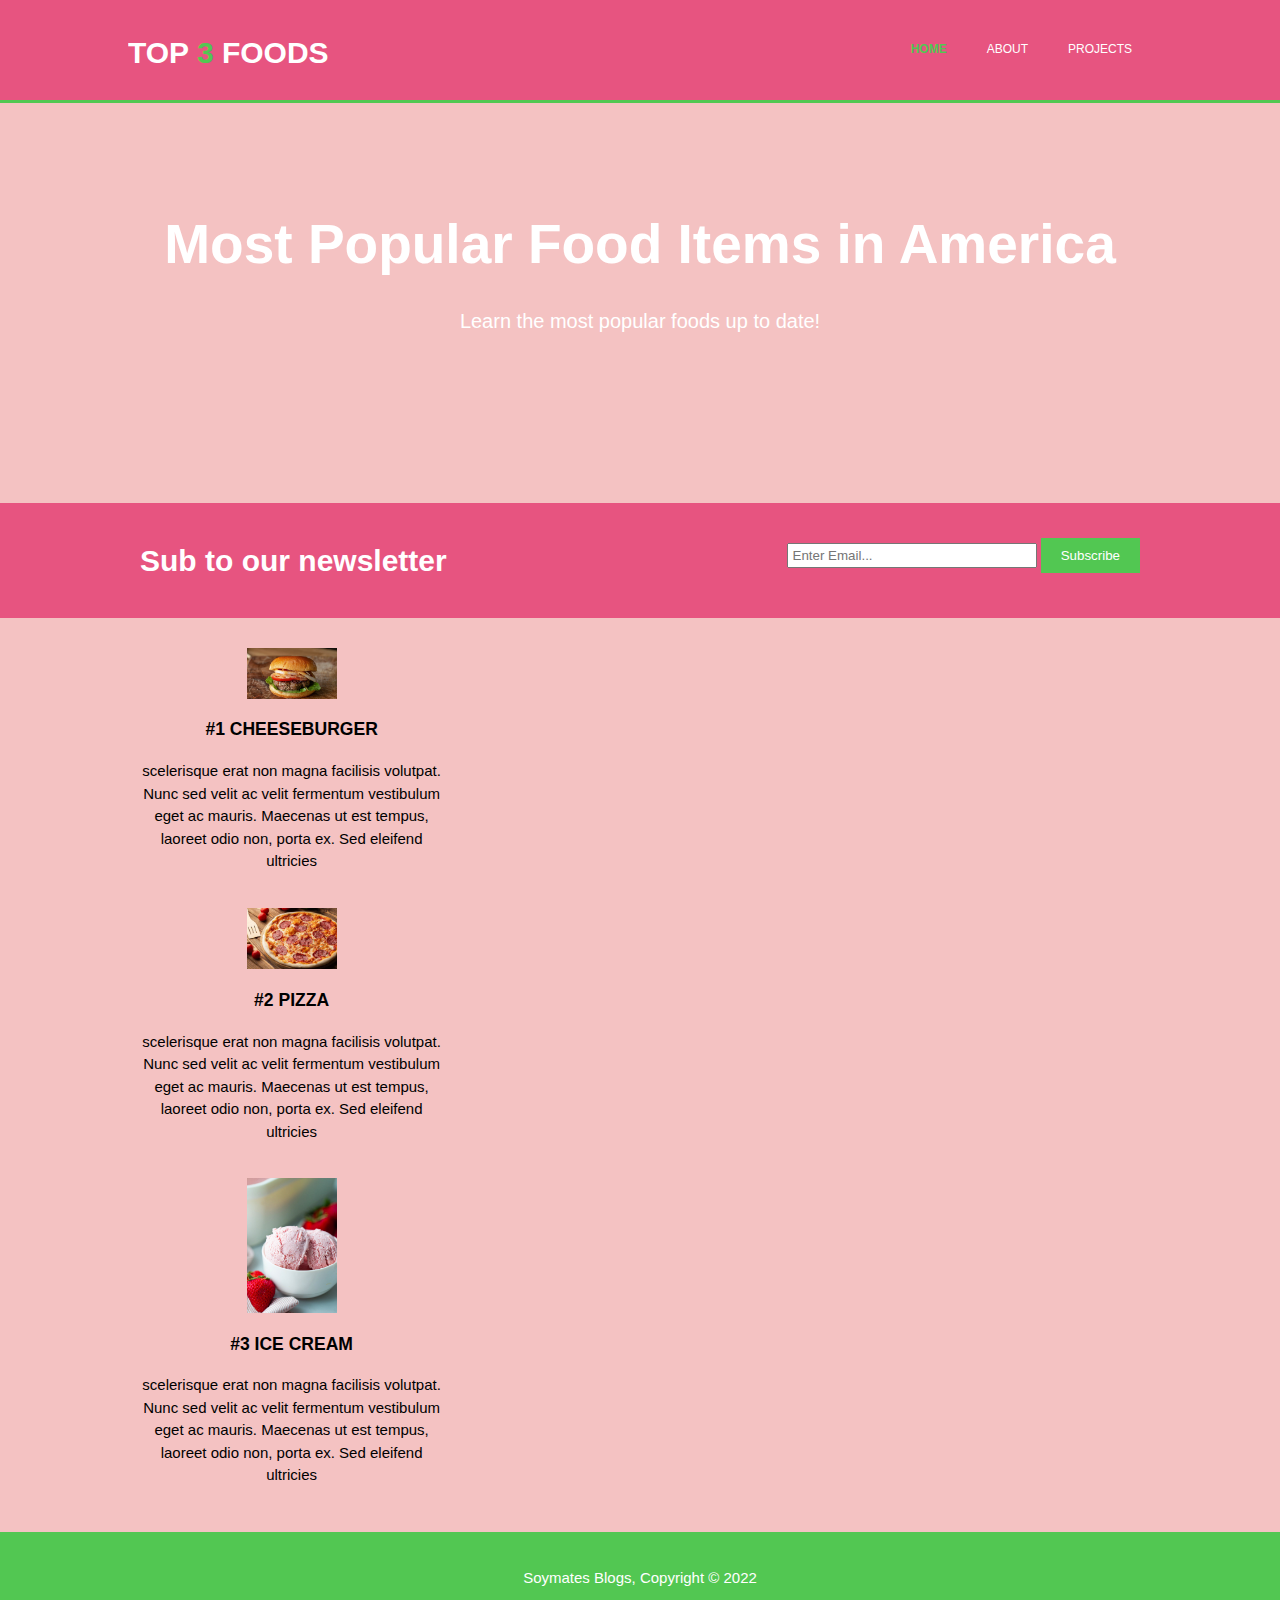
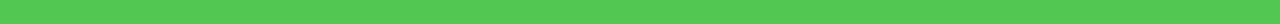
==== index.html @ 52c76410 "Update index.html" ====
<html>
    <head>
        <title>America | Top 3 foods</title>
        <link rel="stylesheet" href="style.css">
      </head>
        <body>
            <header>
                <div class="container">
                    <div id="branding">
                        <h1>TOP <span class="highlight">3</span> FOODS</h1>
                    </div>
                    <nav>
                        <u1>
                        <li class="current"><a href="index.html">Home</a></li>
                        <li><a href="about.html">About</a></li>
                        <li><a href="services.html">Projects</a></li>
                    </u1></nav>
                </div>
            </header>
            <section id="showcase"><div class="container">
                <h1>Most Popular Food Items in America</h1>
                <p>Learn the most popular foods up to date!</p>
            </div>

            </section>
            <section id="newsletter">
                <div class="container">
                    <h1> Sub to our newsletter </h1>
                    <form>
<input type="email" placeholder= "Enter Email...">
<button type="submit" class="button_1">Subscribe</button>
                    </form>
                </div>
            </section>
        </section>
        <section id ="boxes">
        <div class="container">
            <div class="box">
                <img src="img/ch.jpg">
                <h3>#1 CHEESEBURGER</h3>
                <p>scelerisque erat non magna facilisis volutpat. Nunc sed velit ac velit fermentum vestibulum eget ac mauris. Maecenas ut est tempus, laoreet odio non, porta ex. Sed eleifend ultricies </p>
            </div>
        </div>
        <div class="container">
        <div class="box">
            <img src="img/pizza.jpg">
            <h3>#2 PIZZA</h3>
            <p>scelerisque erat non magna facilisis volutpat. Nunc sed velit ac velit fermentum vestibulum eget ac mauris. Maecenas ut est tempus, laoreet odio non, porta ex. Sed eleifend ultricies </p>
        </div>
    </div>
    </div>
    <div class="container">
    <div class="box">
        <img src="img/ice.jpg">
        <h3>#3 ICE CREAM</h3>
        <p>scelerisque erat non magna facilisis volutpat. Nunc sed velit ac velit fermentum vestibulum eget ac mauris. Maecenas ut est tempus, laoreet odio non, porta ex. Sed eleifend ultricies </p>
    </div>
</div>
</div>
        </section>
        <footer>
            <div class="container">
            <p>Soymates Blogs, Copyright &copy; 2022</p>
        </div>
        </footer>
        </body>
    
</html>
---- style.css ----
body{
    font:15px/1.5 Arial, Helvetica, sans-serif;
    padding:0;
    margin:0;
    background-color:F4C2C2;
}

.container{
    width:80%;
    margin: auto;
    overflow:hidden;
}


header{
    background:#E75480;
    color:#ffffff;
    padding-top:30px;
    min-height:70px;
    border-bottom:rgb(82, 199, 82) 3px solid;
}

ul{
    margin:0;
    padding:0;
}


.button_1{
    height:35px;
    background:rgb(82, 199, 82);
    border:0;
    padding-left:20px;
    padding-right:20px;
    color:#ffffff;
}

.dark{
    padding:15px;
    background:#E75480;
    color:white;
    margin-top:10px;
    margin-bottom:10px;
}
header a{
    color:#ffffff;
    text-decoration: wavy;
    text-transform: uppercase;
    font-size:12px;
}

header li{
    float:left;
    display:inline;
    padding: 0 20px 0 20px;
}

header #branding{
    float: left;
}

header #branding h1{
    margin:0;
}

header nav{
    float:right;
    margin-top:10px;
}

header .highlight, header .current a {
    color:rgb(82, 199, 82);
    font-weight:bold;
}

header a:hover{
    color:#ffffff;
    font-weight:bold;
}
/* FIXXXXXXXXXXX*/
#showcase{
    min-height:400px;
    background:url('img/showcase.jpg') no-repeat 0 -400px;
    text-align: center;
    color:#ffffff;
}

#showcase h1{
    margin-top:100px;
    font-size:55px;
    margin-bottom:10px;
}

#showcase p{
    font-size:20px;
}
/*newsletter*/

#newsletter{
    padding:15px;
    color:#ffffff;
    background:#E75480;
}

#newsletter h1{
    float:left;
}

#newsletter form{
    float:right;
    margin-top:20px;
}

#newsletter input[type="email"]{
    padding:4px;
    height:25px;
    width:250px;
}

/* Boxes */

#boxes{
    margin-top:20px;
}

#boxes .box{
    float:left;
    text-align:center;
    width:30%;
    padding:10px;
}

#boxes .box img{
    width:90px;
}
/* sidebar*/
aside#sidebar{
    float:right;
    width:30%;
    margin-top:10px;
}
/*Main-col*/
article#main-col{
    float:left;
    width:65%;
}
footer{
    padding:20px;
    margin-top:20px;
    color:#ffffff;
    background-color:rgb(82, 199, 82);
    text-align:center;
}
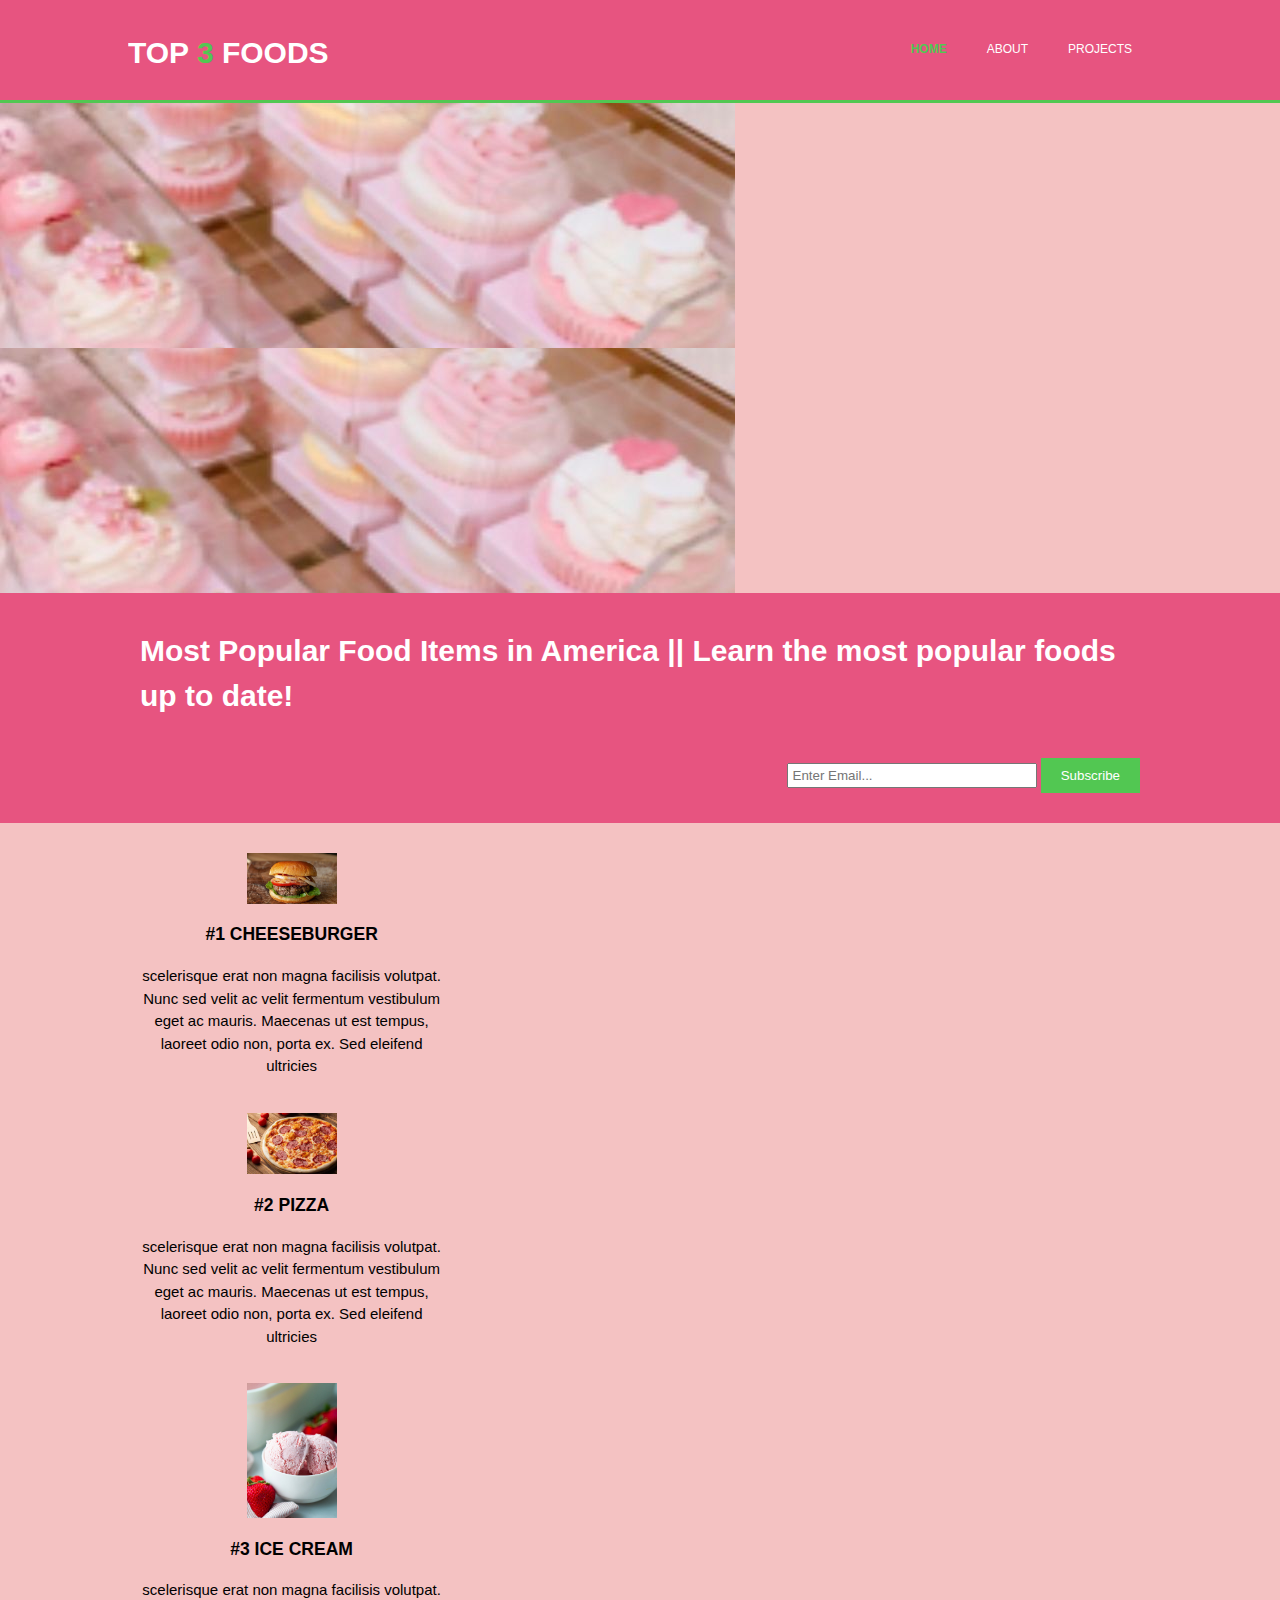
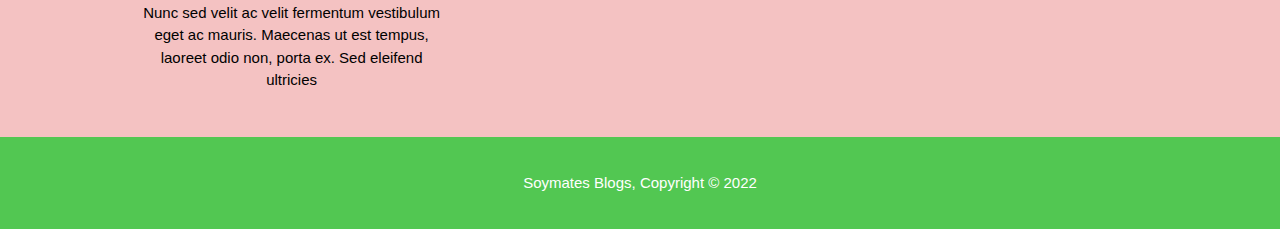
==== commit 8b62b88e: "Update index.html" ====
--- a/index.html
+++ b/index.html
@@ -17,15 +17,13 @@
                     </u1></nav>
                 </div>
             </header>
-            <section id="showcase"><div class="container">
-                <h1>Most Popular Food Items in America</h1>
-                <p>Learn the most popular foods up to date!</p>
-            </div>
+            <img src="img/showcase.jpg">
+            <img src="img/showcase.jpg"> 
 
             </section>
             <section id="newsletter">
                 <div class="container">
-                    <h1> Sub to our newsletter </h1>
+                    <h1> Most Popular Food Items in America || Learn the most popular foods up to date! </h1>
                     <form>
 <input type="email" placeholder= "Enter Email...">
 <button type="submit" class="button_1">Subscribe</button>
@@ -66,3 +64,4 @@
         </body>
     
 </html>
+
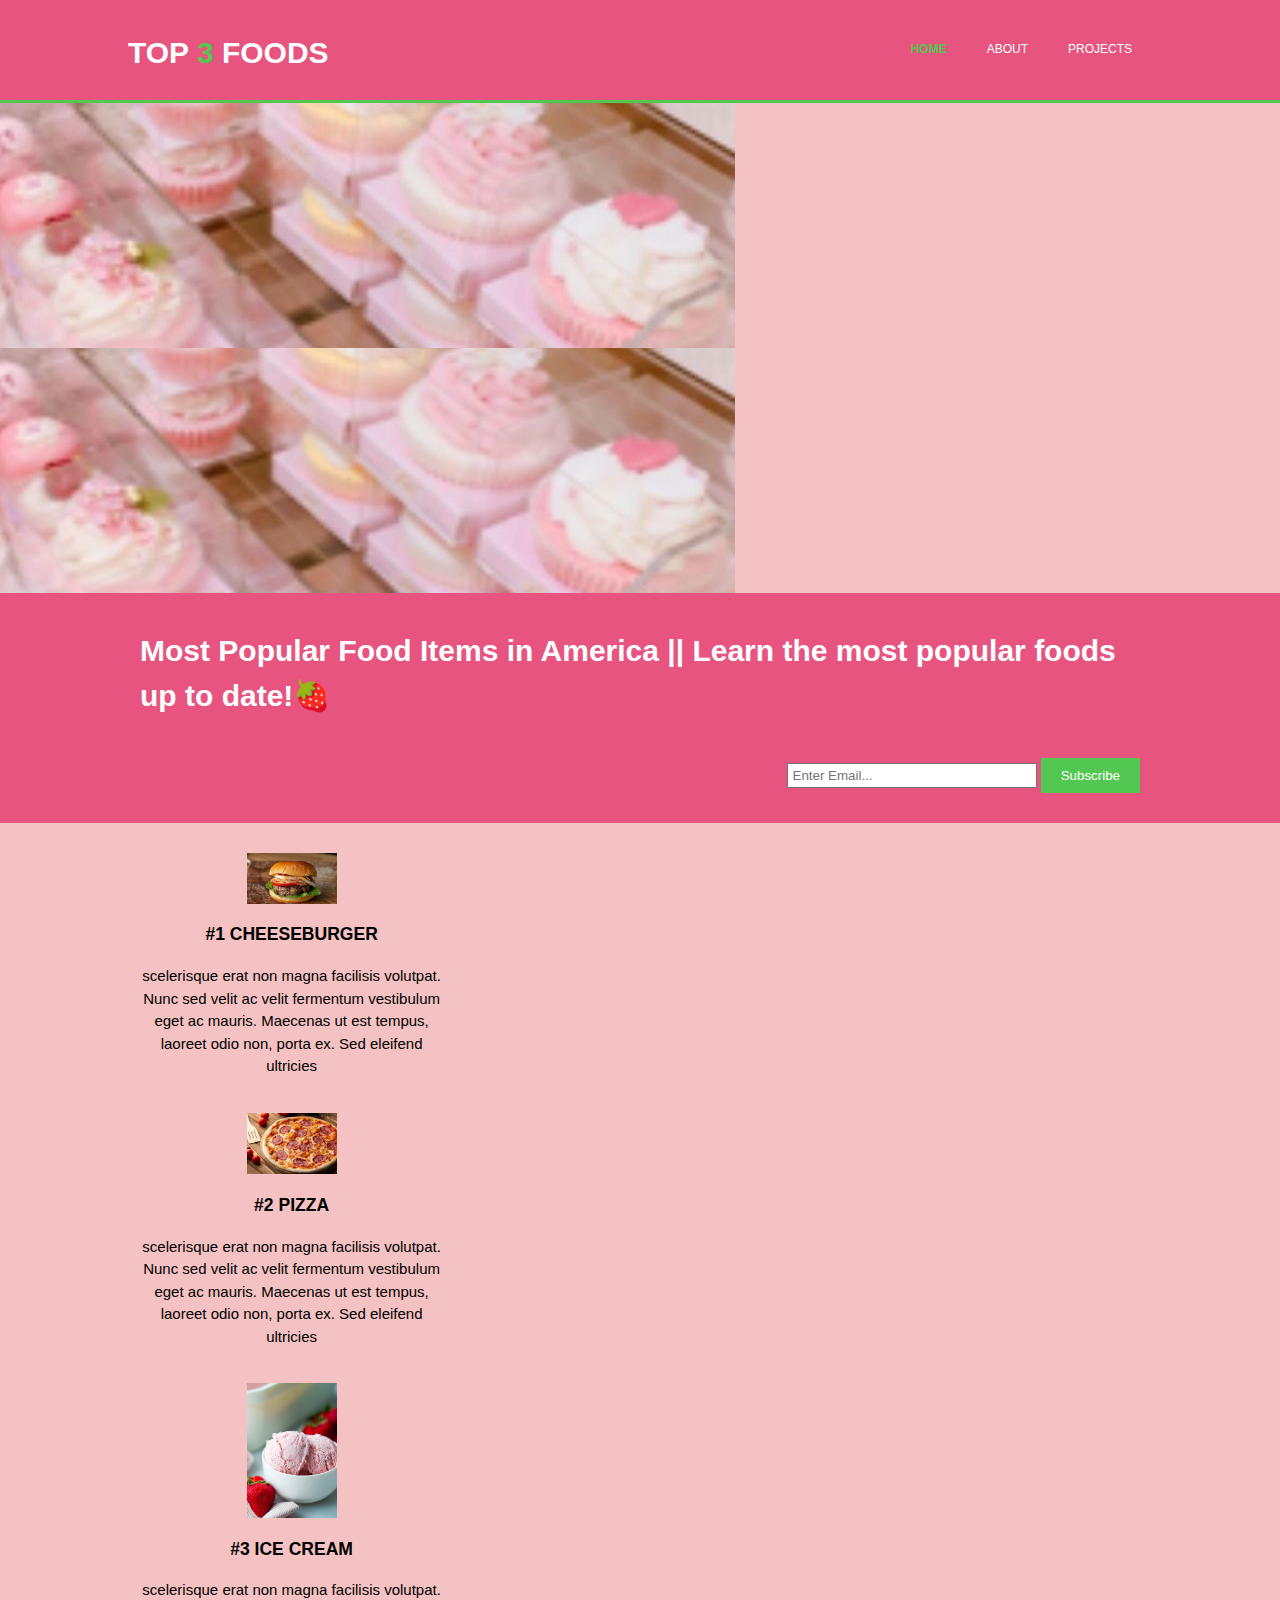
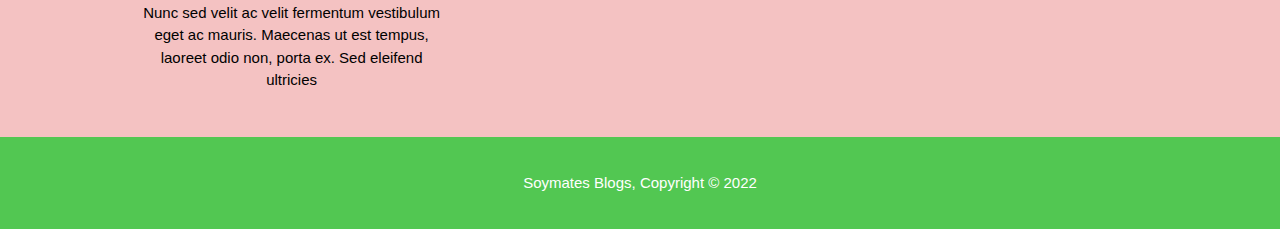
==== commit 2369a450: "Update index.html" ====
--- a/index.html
+++ b/index.html
@@ -23,7 +23,7 @@
             </section>
             <section id="newsletter">
                 <div class="container">
-                    <h1> Most Popular Food Items in America || Learn the most popular foods up to date! </h1>
+                    <h1> Most Popular Food Items in America || Learn the most popular foods up to date!🍓 </h1>
                     <form>
 <input type="email" placeholder= "Enter Email...">
 <button type="submit" class="button_1">Subscribe</button>
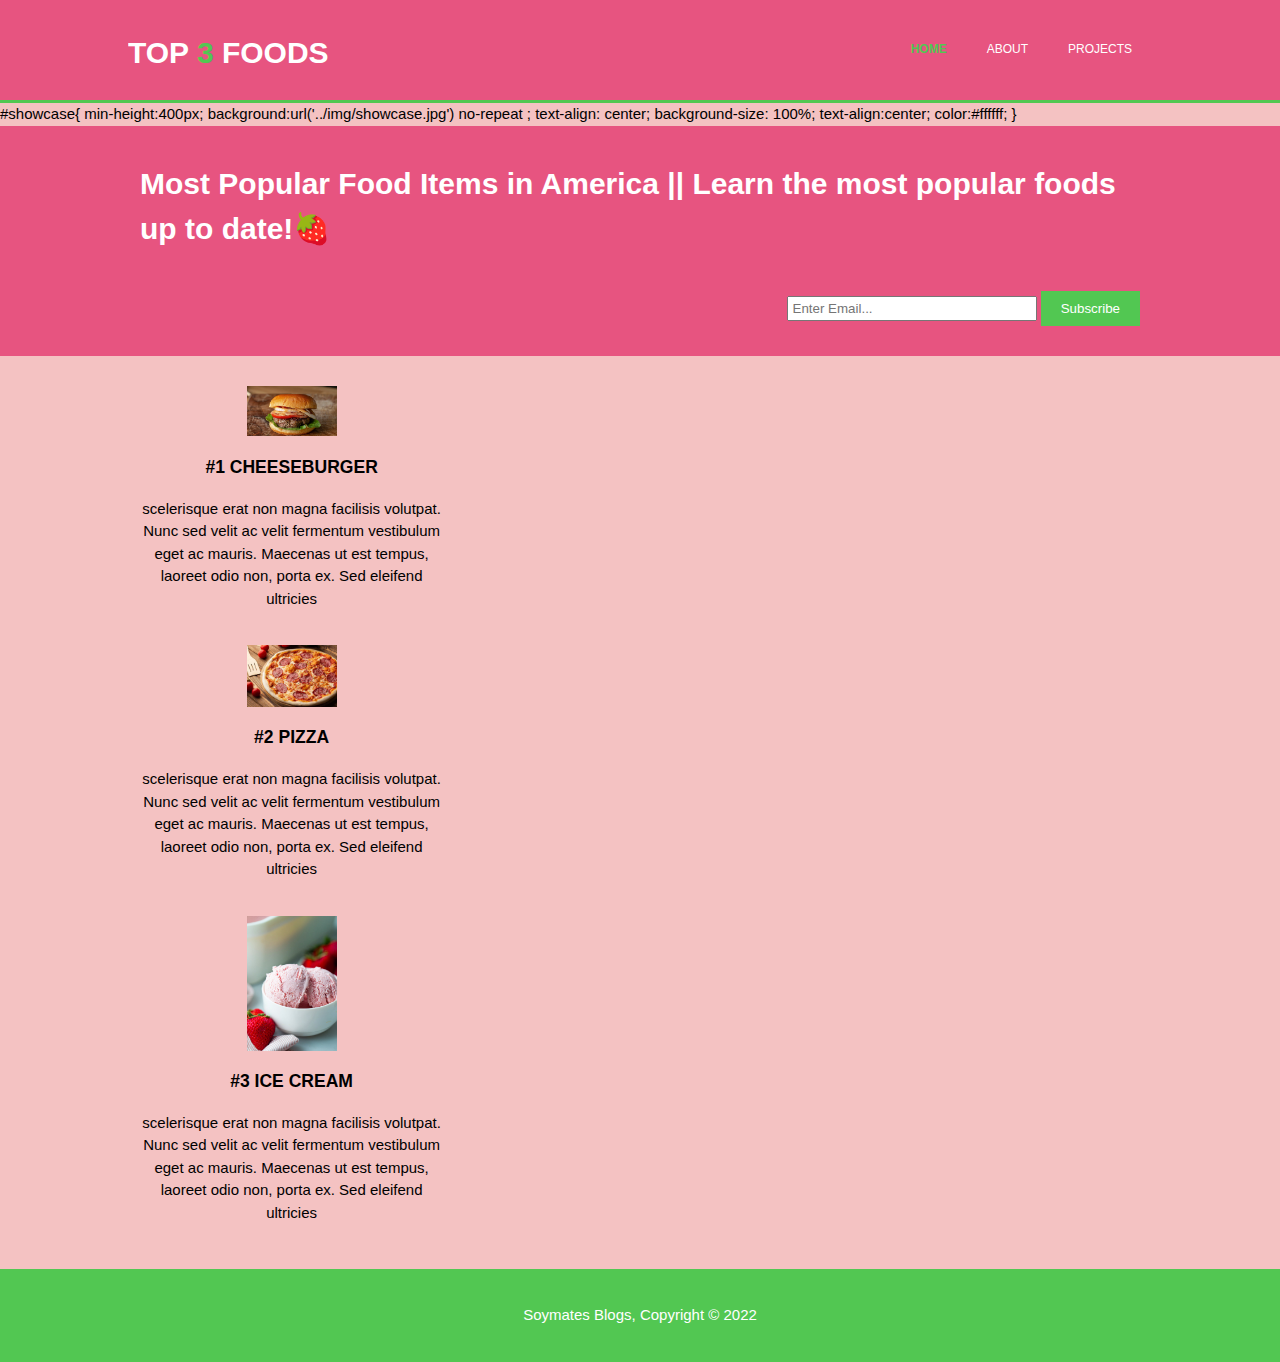
==== commit 95169a90: "Update index.html" ====
--- a/index.html
+++ b/index.html
@@ -17,8 +17,14 @@
                     </u1></nav>
                 </div>
             </header>
-            <img src="img/showcase.jpg">
-            <img src="img/showcase.jpg"> 
+            #showcase{
+    min-height:400px;
+    background:url('../img/showcase.jpg') no-repeat ;
+    text-align: center;
+    background-size: 100%;
+    text-align:center;
+    color:#ffffff;
+} 
 
             </section>
             <section id="newsletter">
--- a/style.css
+++ b/style.css
@@ -78,12 +78,6 @@
     font-weight:bold;
 }
 /* FIXXXXXXXXXXX*/
-#showcase{
-    min-height:400px;
-    background:url('img/showcase.jpg') no-repeat 0 -400px;
-    text-align: center;
-    color:#ffffff;
-}
 
 #showcase h1{
     margin-top:100px;
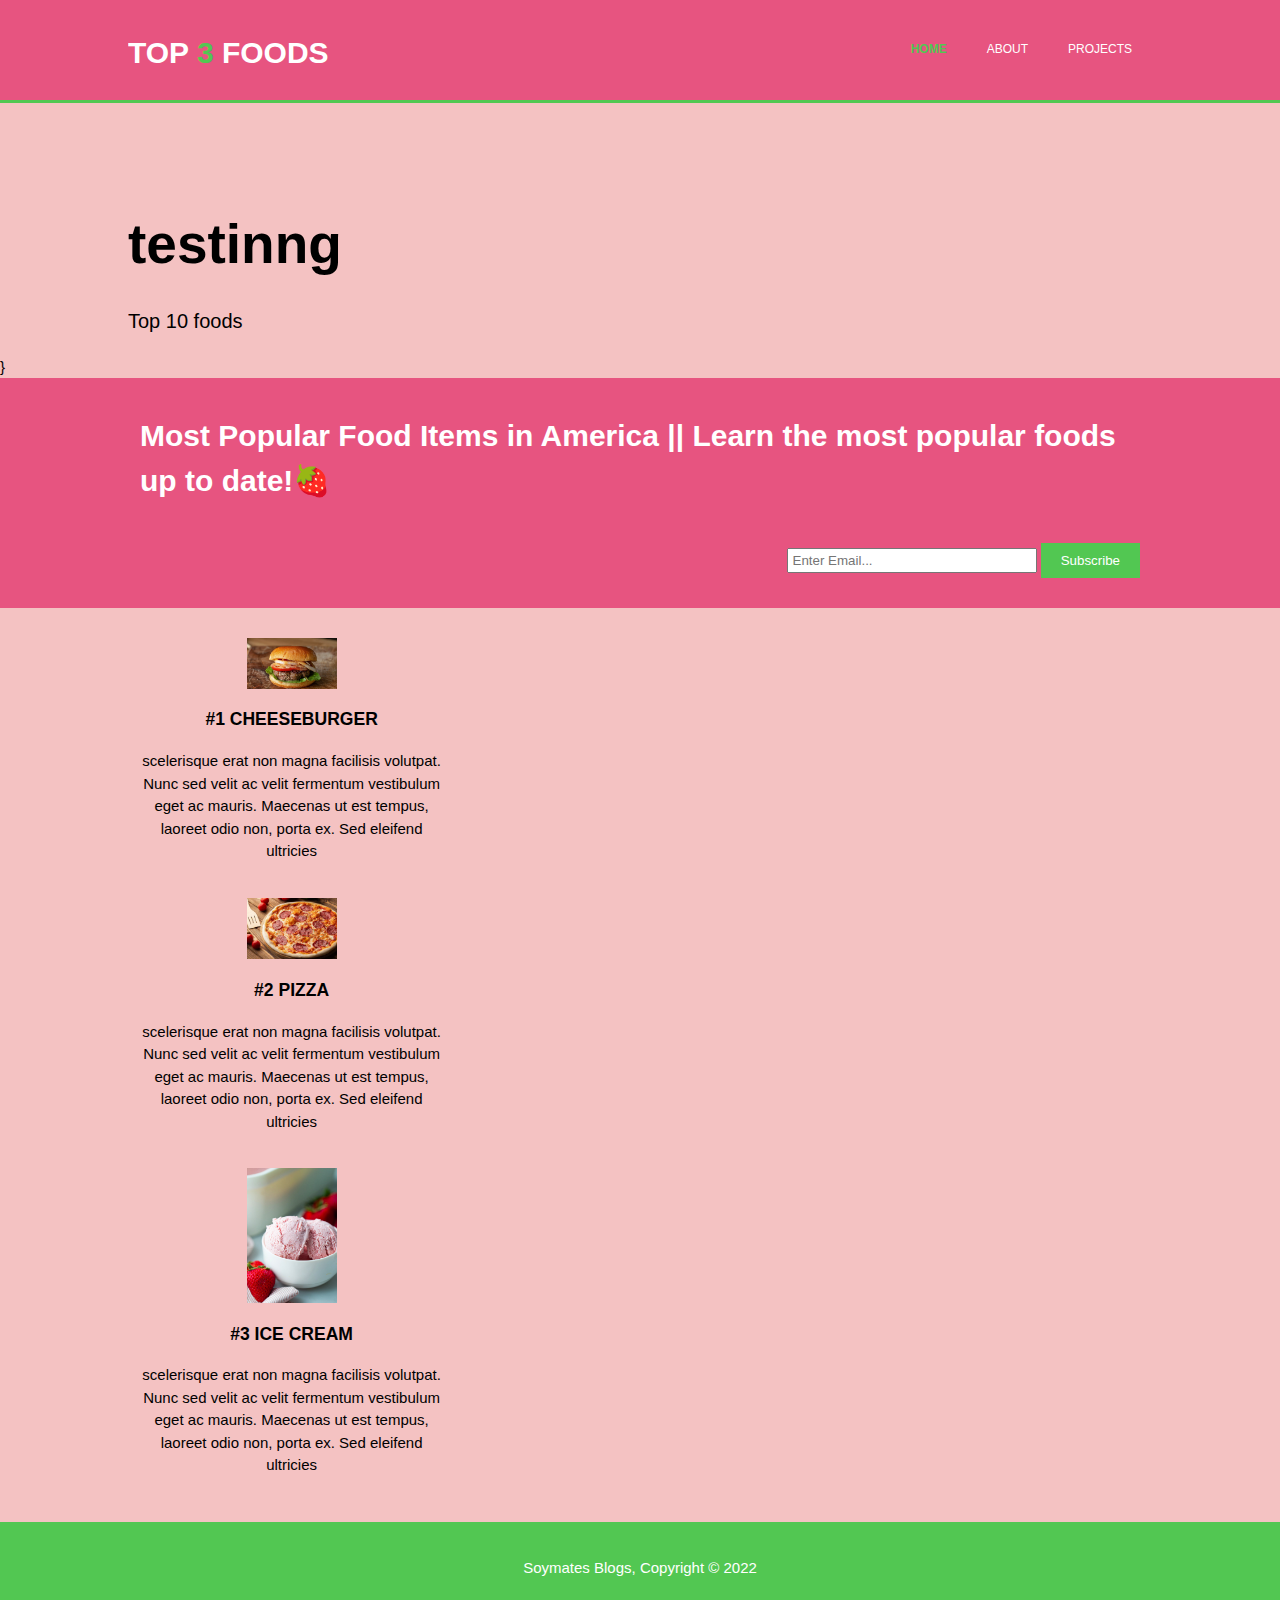
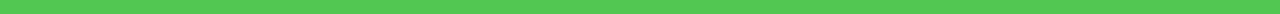
==== commit d9c847eb: "Update index.html" ====
--- a/index.html
+++ b/index.html
@@ -17,15 +17,12 @@
                     </u1></nav>
                 </div>
             </header>
-            #showcase{
-    min-height:400px;
-    background:url('../img/showcase.jpg') no-repeat ;
-    text-align: center;
-    background-size: 100%;
-    text-align:center;
-    color:#ffffff;
+<section id="showcase">
+    <div class="container">
+        <h1> testinng</h1>
+        <p> Top 10 foods </p>
+    </div>
 } 
-
             </section>
             <section id="newsletter">
                 <div class="container">
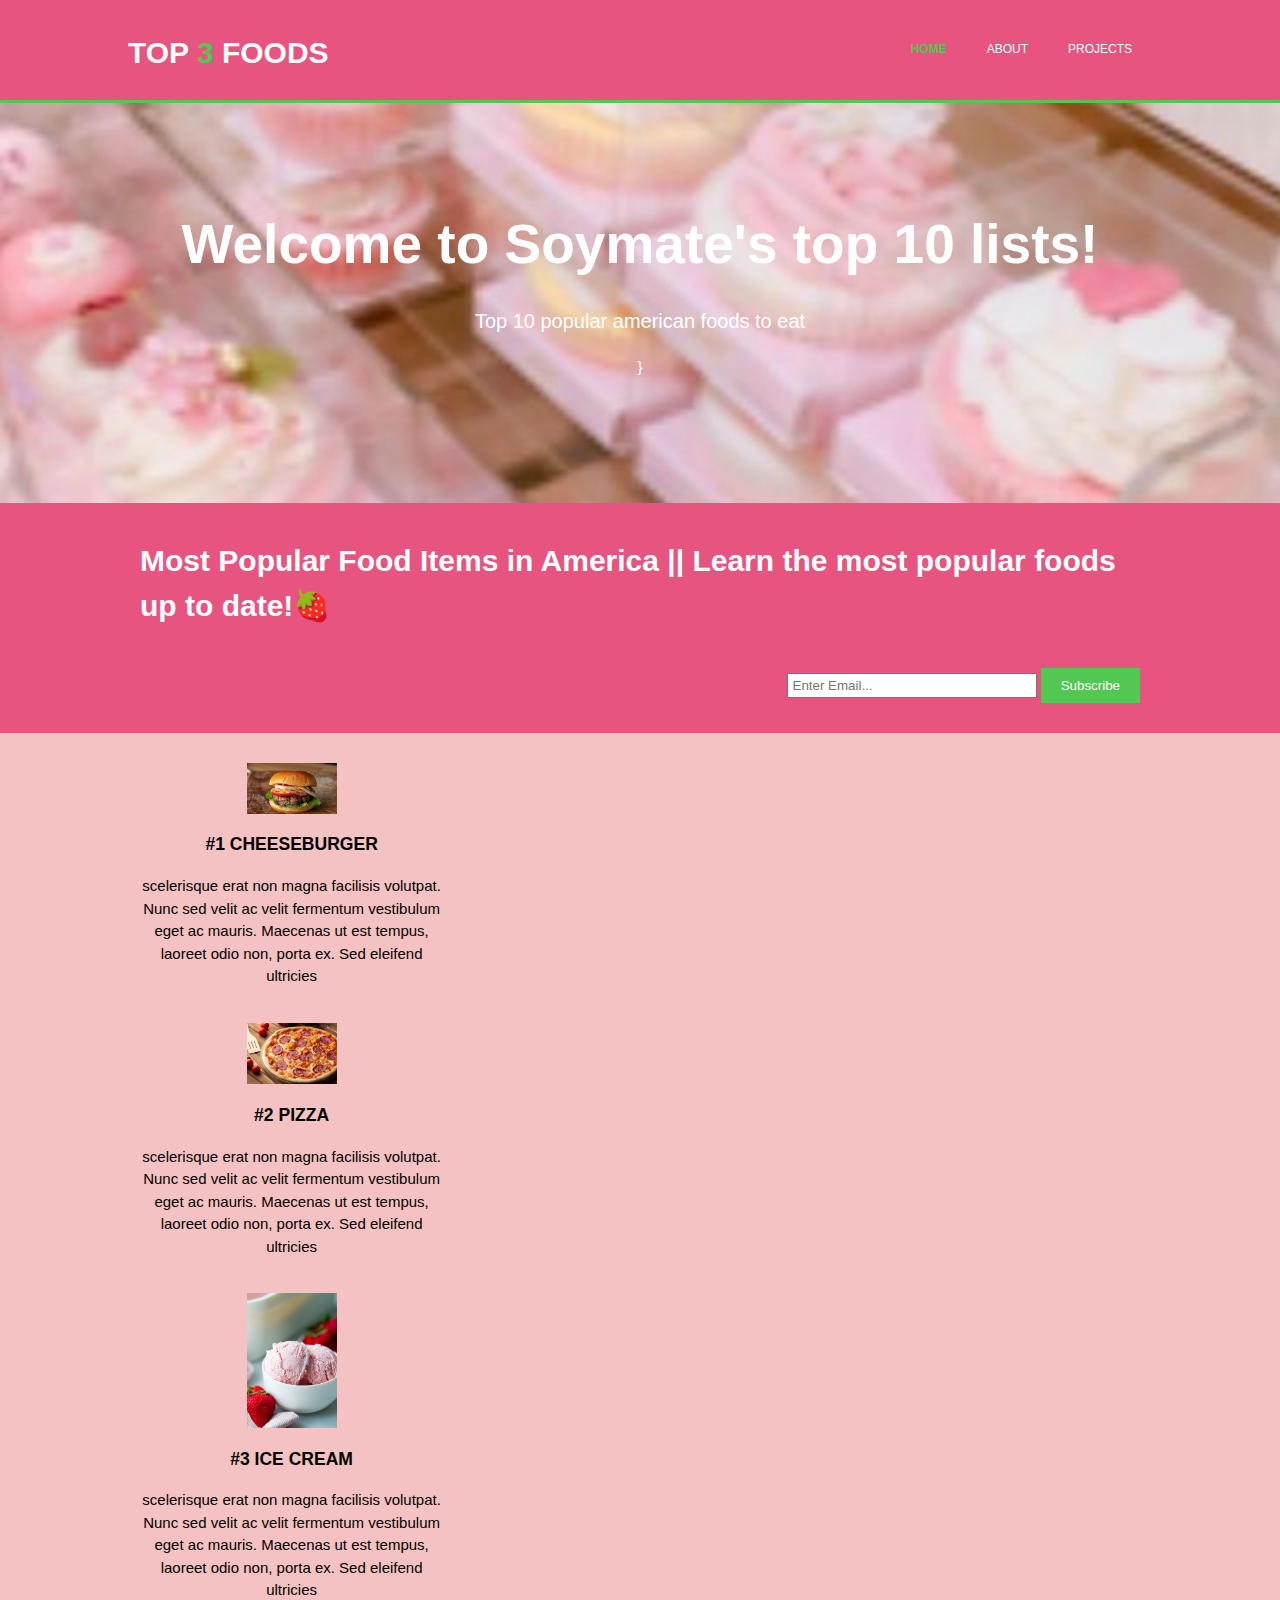
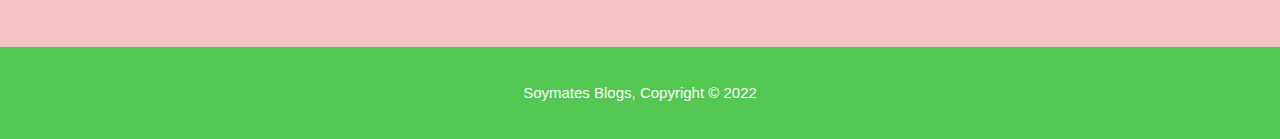
==== commit 6cea156d: "Update index.html" ====
--- a/index.html
+++ b/index.html
@@ -19,8 +19,8 @@
             </header>
 <section id="showcase">
     <div class="container">
-        <h1> testinng</h1>
-        <p> Top 10 foods </p>
+        <h1> Welcome to Soymate's top 10 lists! </h1>
+        <p> Top 10 popular american foods to eat </p>
     </div>
 } 
             </section>
--- a/style.css
+++ b/style.css
@@ -79,6 +79,16 @@
 }
 /* FIXXXXXXXXXXX*/
 
+#showcase{
+     min-height:400px;
+     background:url('../img/showcase.jpg') no-repeat ;
+     text-align: center;
+     background-size: 100%;
+     text-align:center;
+     color:#ffffff;
+}
+
+
 #showcase h1{
     margin-top:100px;
     font-size:55px;
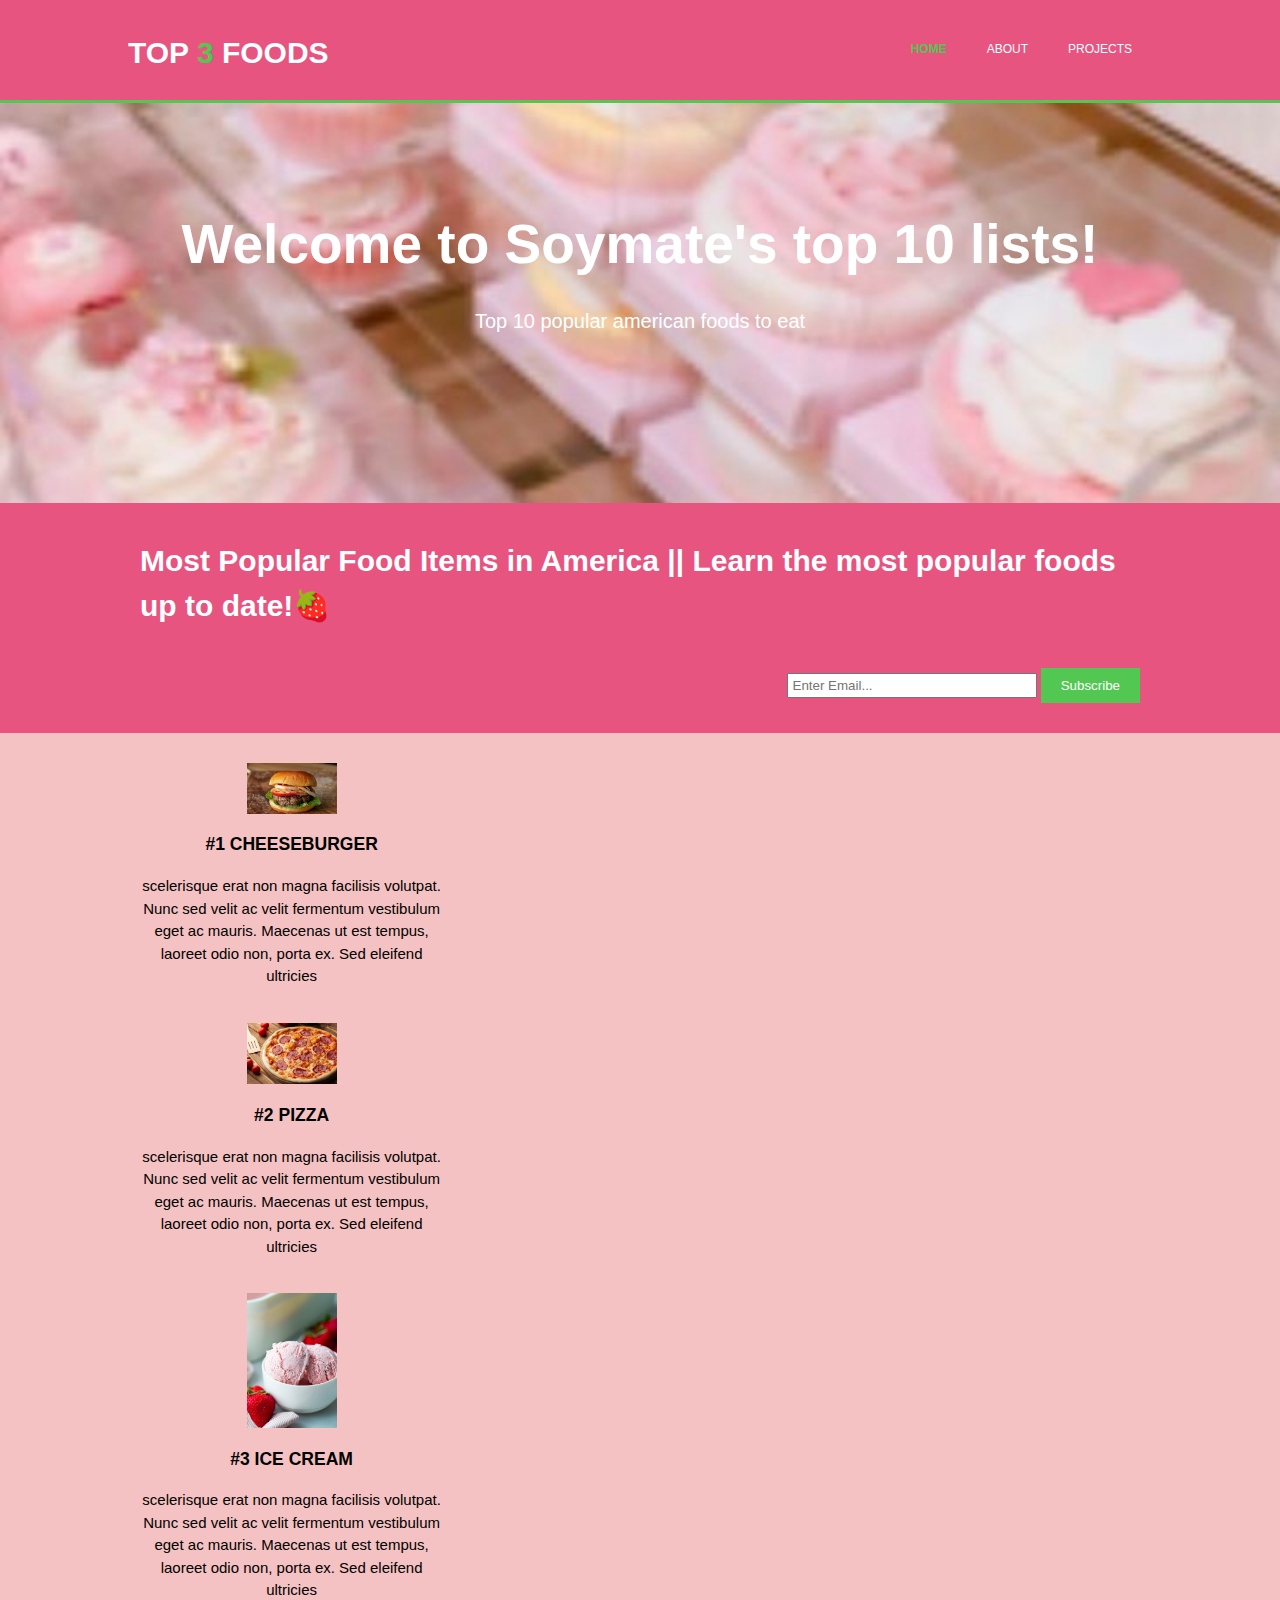
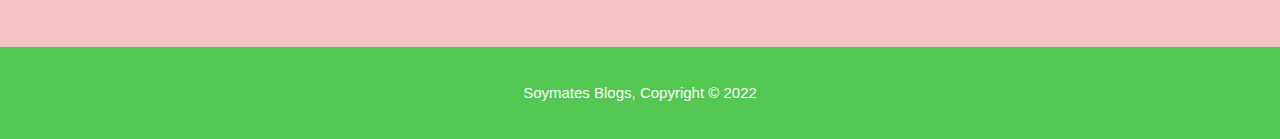
==== commit 80ff3f89: "Update index.html" ====
--- a/index.html
+++ b/index.html
@@ -22,7 +22,6 @@
         <h1> Welcome to Soymate's top 10 lists! </h1>
         <p> Top 10 popular american foods to eat </p>
     </div>
-} 
             </section>
             <section id="newsletter">
                 <div class="container">
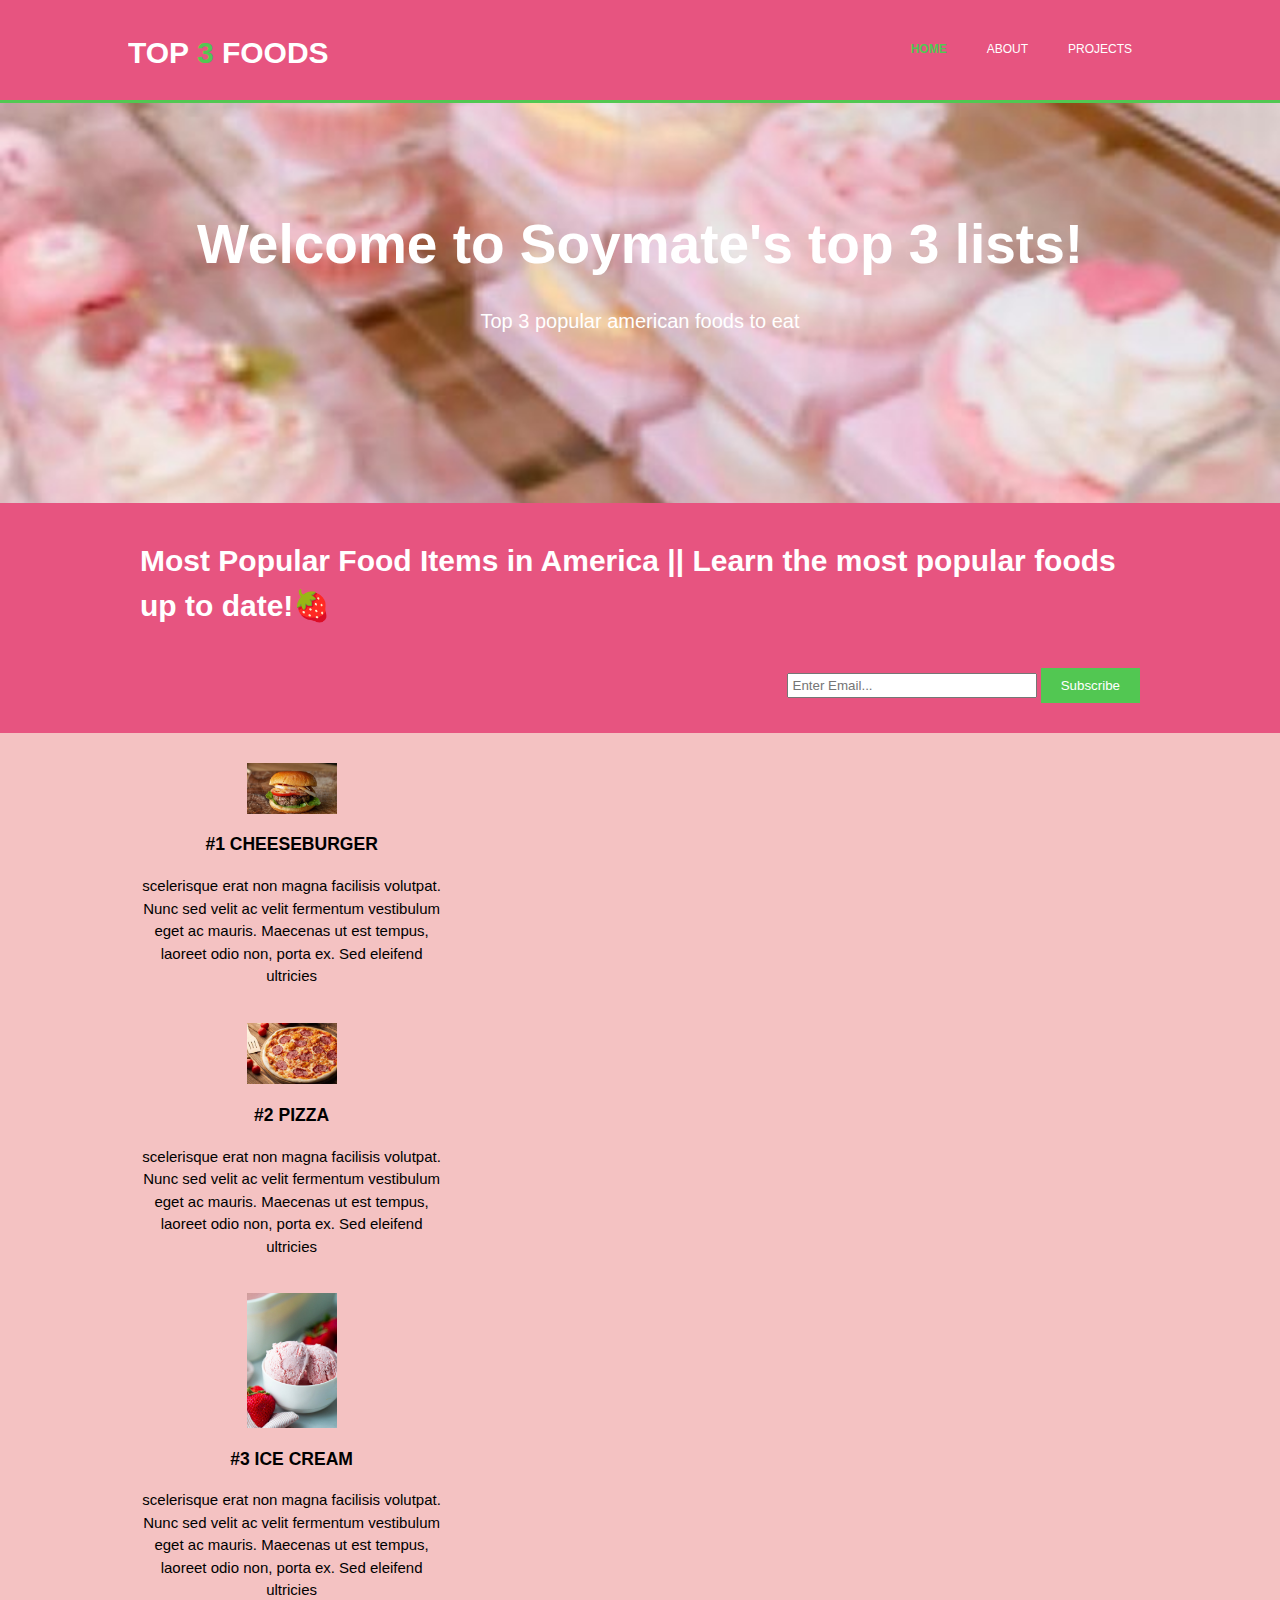
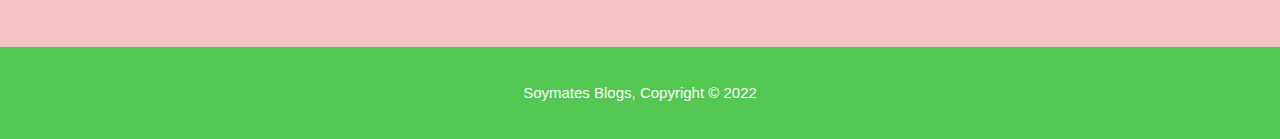
==== commit af118553: "Update index.html" ====
--- a/index.html
+++ b/index.html
@@ -19,8 +19,8 @@
             </header>
 <section id="showcase">
     <div class="container">
-        <h1> Welcome to Soymate's top 10 lists! </h1>
-        <p> Top 10 popular american foods to eat </p>
+        <h1> Welcome to Soymate's top 3 lists! </h1>
+        <p> Top 3 popular american foods to eat </p>
     </div>
             </section>
             <section id="newsletter">
--- a/style.css
+++ b/style.css
@@ -18,6 +18,7 @@
     padding-top:30px;
     min-height:70px;
     border-bottom:rgb(82, 199, 82) 3px solid;
+    float-left;
 }
 
 ul{
